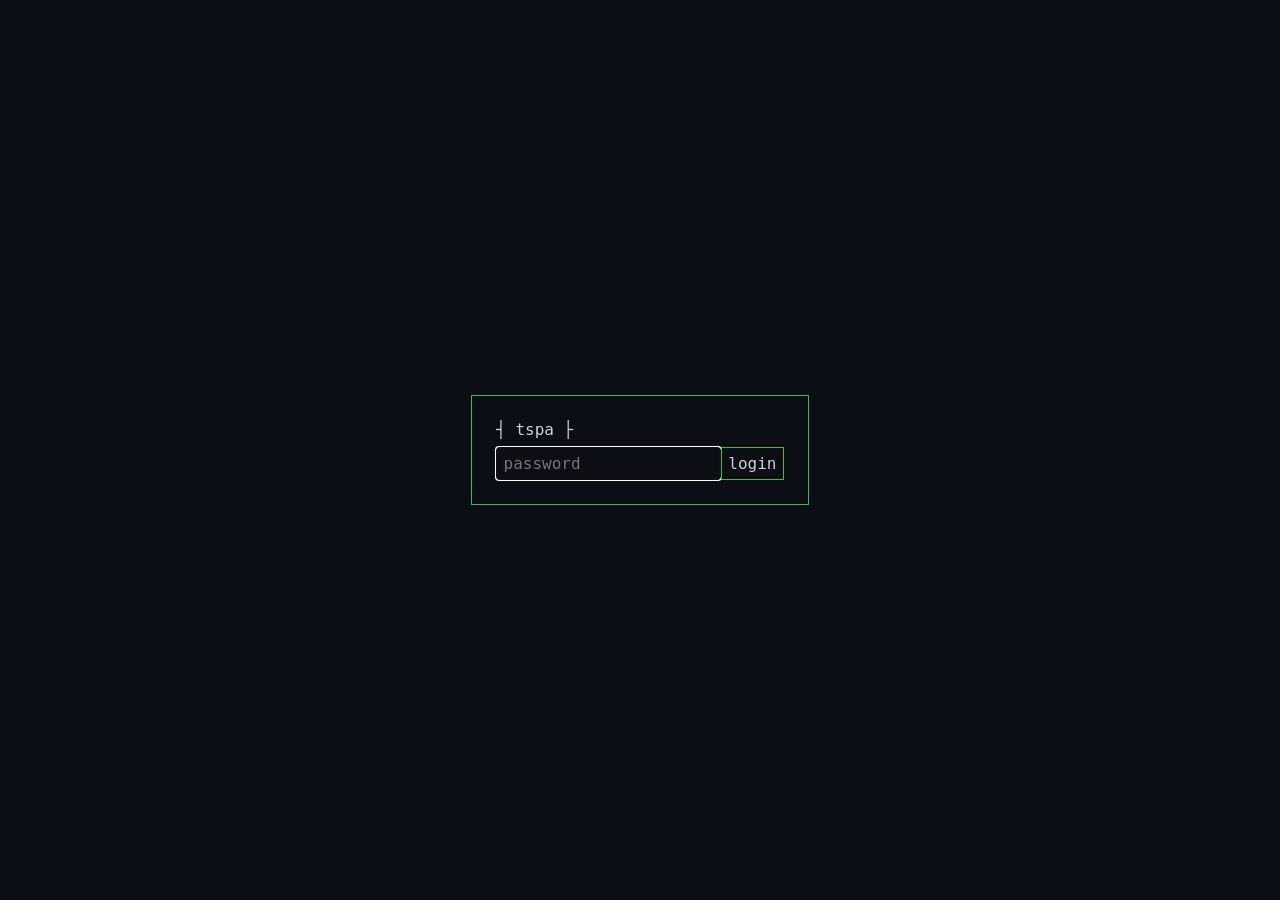
==== static/login.html @ 79a315b2 "Scaffold FastAPI backend: models, auth, CRUD API, tests Co-Authored-By: Claude Sonnet 5.5 <noreply@a" ====
<!doctype html>
<html lang="en"><head><meta charset="utf-8"><meta name="viewport" content="width=device-width,initial-scale=1">
<title>tspa login</title>
<style>body{background:#0b0e14;color:#c9d1d9;font:16px monospace;display:grid;place-items:center;height:100vh;margin:0}
form{border:1px solid #3fb950;padding:1.5rem}input,button{font:inherit;background:#0b0e14;color:inherit;border:1px solid #3fb950;padding:.4rem;margin-top:.5rem}</style></head>
<body><form method="post" action="/login"><div>┤ tspa ├</div>
<input type="password" name="password" autofocus placeholder="password"><button>login</button></form></body></html>
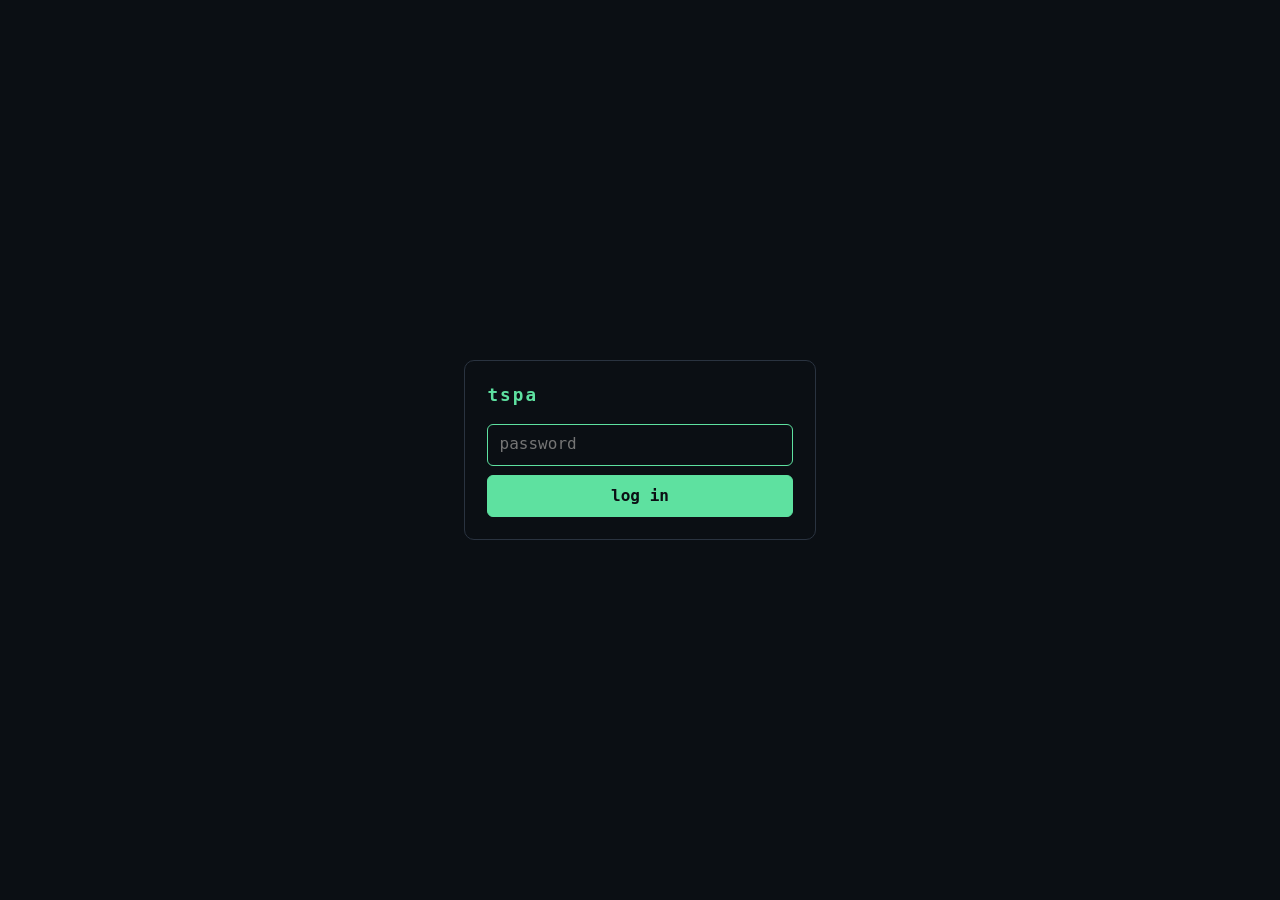
==== commit 71599275: "Redesign as a keyboard-first memory tool: capture, block editor, services dashboard Frontend rewritt" ====
--- a/static/login.html
+++ b/static/login.html
@@ -1,7 +1,19 @@
 <!doctype html>
 <html lang="en"><head><meta charset="utf-8"><meta name="viewport" content="width=device-width,initial-scale=1">
-<title>tspa login</title>
-<style>body{background:#0b0e14;color:#c9d1d9;font:16px monospace;display:grid;place-items:center;height:100vh;margin:0}
-form{border:1px solid #3fb950;padding:1.5rem}input,button{font:inherit;background:#0b0e14;color:inherit;border:1px solid #3fb950;padding:.4rem;margin-top:.5rem}</style></head>
-<body><form method="post" action="/login"><div>┤ tspa ├</div>
-<input type="password" name="password" autofocus placeholder="password"><button>login</button></form></body></html>
+<title>tspa · log in</title>
+<meta name="theme-color" content="#0b0f14">
+<link rel="icon" href="/static/icon.svg" type="image/svg+xml">
+<style>
+:root{color-scheme:dark;--bg:#0b0f14;--fg:#d8dee9;--dim:#7d8896;--line:#2a3340;--accent:#5ee1a0;--red:#ff6b6b}
+*{box-sizing:border-box}body{margin:0;min-height:100vh;display:grid;place-items:center;background:var(--bg);color:var(--fg);font:16px/1.4 ui-monospace,"SF Mono",Menlo,Consolas,"DejaVu Sans Mono",monospace}
+form{width:min(22rem,90vw);border:1px solid var(--line);border-radius:10px;padding:1.4rem}
+h1{margin:0 0 1rem;font-size:1.1rem;letter-spacing:.12em;color:var(--accent)}
+input,button{width:100%;font:inherit;color:inherit;background:transparent;border:1px solid var(--line);border-radius:6px;padding:.55rem .7rem}
+input:focus,button:focus{outline:none;border-color:var(--accent)}
+button{margin-top:.6rem;cursor:pointer;color:var(--bg);background:var(--accent);border-color:var(--accent);font-weight:700}
+.err{color:var(--red);margin:.6rem 0 0;font-size:.9rem}
+</style></head>
+<body><form method="post" action="/login"><h1>tspa</h1>
+<input type="password" name="password" autofocus placeholder="password" autocomplete="current-password" aria-label="password">
+<button>log in</button><div class="err" id="e" hidden>wrong password</div></form>
+<script>if(location.search.includes("error"))document.getElementById("e").hidden=false</script></body></html>
